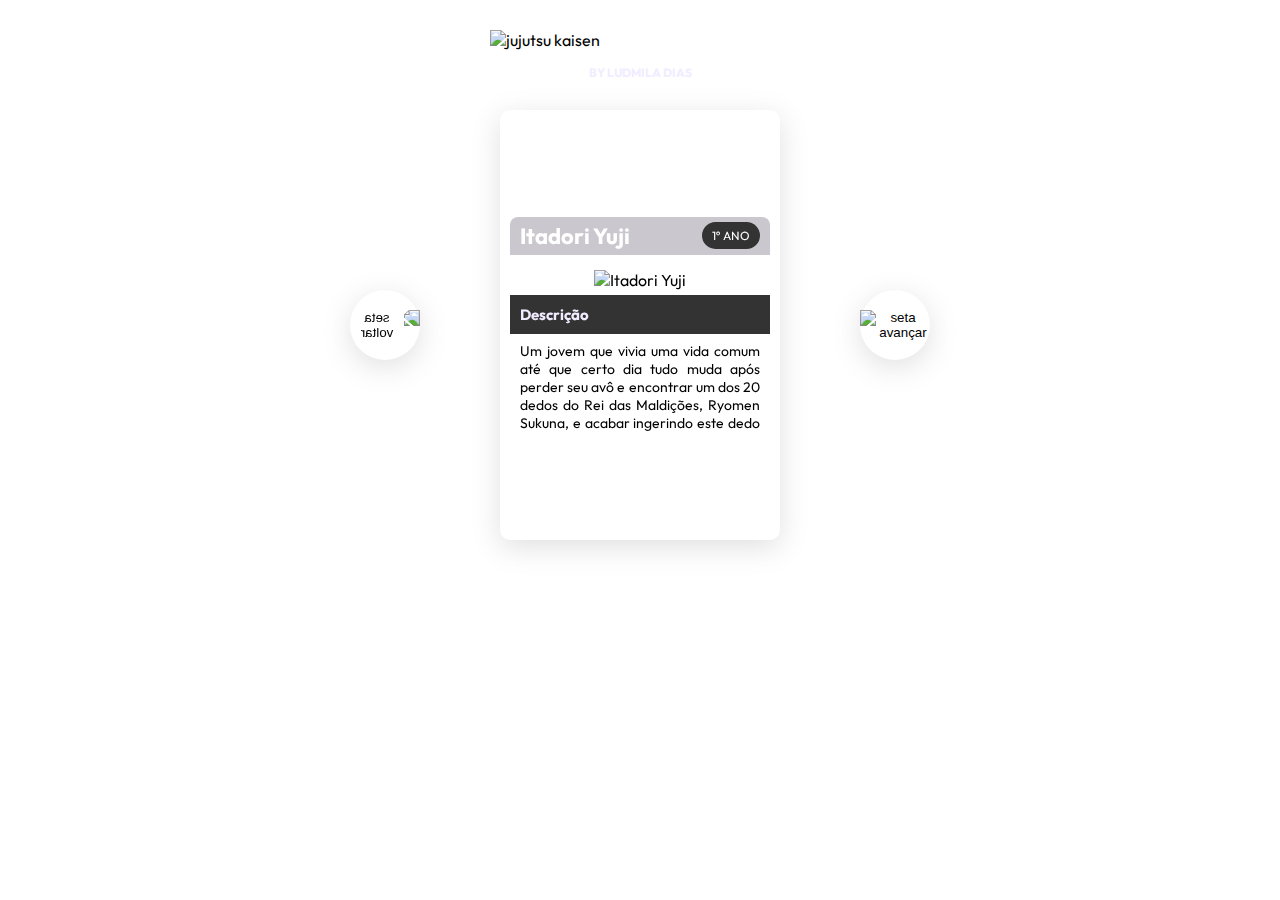
==== site.html @ b795f1f2 "Add files via upload" ====
<!DOCTYPE html>
<html lang="en">
<head>
  <meta charset="UTF-8">
  <meta
  http-equiv="X-UA-Compatible"
  content="width=device-width,initial-scale=1.0">
  <link rel="preconnect" href="https://fonts.googleapis.com">
  <link rel="preconnect" href="https://fonts.gstatic.com" crossorigin>
  <link href="https://fonts.googleapis.com/css2?family=Outfit&display=swap" rel="stylesheet">
  
  <link rel="stylesheet" href="css/reset.css">

  <link rel="stylesheet" href="css/estilos.css">

  <link rel="shortcut icon" href="https://github.com/luddias/JujutsuKaisenCards-Website/blob/main/img/jujutsu%20icon.png?raw=true" type="image/x-icon">
  
  <title>Cards Jujutsu Kaisen</title>
    
</head>
<body>
  <header class="cabecalho">
    <img class="logo" src="https://github.com/luddias/JujutsuKaisenCards-Website/blob/main/img/Jujutsu_kaisen_logo_fr.png?raw=true" alt="jujutsu kaisen">
    <h1 class="titulo">BY LUDMILA DIAS</h1>
  </header>
  
  <main class="principal">
    <button class="btn-seta btn-voltar">
      <img src="https://github.com/luddias/JujutsuKaisenCards-Website/blob/main/img/seta.png?raw=true" alt="seta voltar">
    </button>
    
    <ul class="lista-jujutsu">
        <li class="cartao selecionado fundo-1">
            <div class="informacoes">
                <h2 class="nome">Itadori Yuji</h2>
                <p class="ano">1º ANO</p>
            </div>
            <div class="img-card">
              <img class="img-jujutsu" src="https://github.com/luddias/JujutsuKaisenCards-Website/blob/main/img/Yuji_Itadori__Anime_2_.png?raw=true" alt="Itadori Yuji">
            </div> 
            <div class="descricao">
              <h3 class= "titulo">Descrição</h3>
              <p class=texto-desc>Um jovem que vivia uma vida comum até que certo dia tudo muda após perder seu avô e encontrar um dos 20 dedos do Rei das Maldições, Ryomen Sukuna, e acabar ingerindo este dedo para salvar seus amigos. Depois de se tornar o receptáculo de Sukuna, Yuji começou a frequentar a escola Jujutsu de Tokyo. Ele possui uma enorme destreza física, além de força e velocidade notáveis para um humano comum. </p>
            </div> 
        </li> 
      
        <li class="cartao fundo-2">
            <div>
                <h2>Nobara Kugisaki</h2>
                <p>1º ANO</p>
            </div>
          <div class="img-card">
              <img class="img-jujutsu" src="https://github.com/luddias/JujutsuKaisenCards-Website/blob/main/img/Nobara_Kugisaki__Anime_2_.png?raw=true" alt="Nobara Kugisaki">
          </div> 
          <div>
              <h3>Descrição</h3>
              <p>Nobara ingressa na escola jujutsu com o objetivo simples de deixar o interior para morar em Tóquio. Dona de uma técnica amaldiçoada voltada para o jujutsu clássico, ela utiliza um martelo, pregos e um boneco de palha para realizar seus feitiços. Com a “Técnica do Boneco de Palha”, usando martelo e pregos, Nobara consegue transmitir sua própria energia amaldiçoada onde seus ataques atingem, gerando fluxos explosivos de energia. </p>
          </div> 
        </li> 
        <li class="cartao fundo-3">
            <div>
                <h2>Megumi Fushiguro</h2>
                <p>1º ANO</p>
            </div>
          <div class="img-card">
              <img class="img-jujutsu"  src="https://github.com/luddias/JujutsuKaisenCards-Website/blob/main/img/Megumi_Fushiguro__Anime_2__1.png?raw=true" alt="Megumi Fushiguro">
          </div> 
          <div>
              <h3>Descrição</h3>
              <p>Megumi entrou no Jujutsu como feiticeiro de grau 2 e é considerado como tendo alto potencial por Noritoshi Kamo, Mai Zenin, Satoru Gojo e até mesmo Sukuna. O personagem tem grande domínio de sua energia amaldiçoada. Sua técnica amaldiçoada permite que ele invoque criaturas conhecidas como Shikigamis, moldadas a partir de sua energia.  </p>
          </div> 
        </li> 
      
        <li class="cartao fundo-1">
             <div>
                <h2>Panda</h2>
                <p>2º ANO</p>
            </div>
          <div class="img-card">
              <img class="img-jujutsu" src="https://github.com/luddias/JujutsuKaisenCards-Website/blob/main/img/Panda__Anime_2_.png?raw=true" alt="Panda">
          </div> 
          <div>
              <h3>Descrição</h3>
              <p>Panda é um feiticeiro de grau 2 e um feiticeiro amaldiçoado com mutação abrupta, o mais avançado de sua espécie. Com uma afinidade natural com o jujutsu, Panda é capaz de exorcizar maldições com base apenas em suas habilidades físicas. Ele é muito inteligente e capaz de pensar um passo à frente de seus oponentes em uma luta.   </p>
          </div> 
        </li> 
      
        <li class="cartao fundo-2 ">
          <div>
                <h2>Toge Inumaki</h2>
                <p>2º ANO</p>
            </div>
          <div class="img-card">
              <img class="img-jujutsu" src="https://github.com/luddias/JujutsuKaisenCards-Website/blob/main/img/Toge_Inumaki__Anime_2_.png?raw=true" alt="Toge Inumaki">
          </div> 
          <div>
              <h3>Descrição</h3>
              <p>Como um membro da família Inumaki, Toge é um feiticeiro respeitado semi-grau 1. Sua técnica amaldiçoada e habilidade atlética lhe renderam uma forte reputação entre os alunos e até mesmo Geto acreditava que ele era um feiticeiro abençoado com grande potencial. Toge é altamente inteligente, com alta resistência e também um conhecimento especializado de como manejar sua poderosa técnica amaldiçoada.   </p>
          </div> 
        </li> 
        <li class="cartao fundo-3 ">
          <div>
                <h2>Maki Zen</h2>
                <p>2º ANO</p>
            </div>
          <div class="img-card">
              <img class="img-jujutsu"  src="https://github.com/luddias/JujutsuKaisenCards-Website/blob/main/img/Maki_Zen_in__Anime_.png?raw=true" alt="Maki Zen">
          </div> 
          <div>
              <h3>Descrição</h3>
              <p>Originária da família Zenin, Maki saiu sozinha devido a ser rejeitada por sua falta de energia amaldiçoada. A classificação de feiticeiro Grau 4 de Maki não reflete de forma alguma sua habilidade real em batalha. Sua promoção foi paralisada por anos devido à família Zenin e ela pode facilmente exorcizar uma maldição de grau 2. Empunhando ferramentas amaldiçoadas, Maki é uma feiticeira eficaz, apesar de sua falta de energia amaldiçoada, porque ela compensa isso com habilidades físicas surpreendentes. </p>
          </div> 
        </li> 

    </ul>
    
    <button class="btn-seta">
      <img src="https://github.com/luddias/JujutsuKaisenCards-Website/blob/main/img/seta.png?raw=true" alt="seta avançar">
    </button>
  </main>
</body>
</html>
---- css/estilos.css ----
body{
    font-family: 'Outfit', sans-serif;
    background-image: url("https://github.com/luddias/JujutsuKaisenCards-Website/blob/main/img/jujutsu%20background.png?raw=true");
    background-repeat: no-repeat;
    background-size: cover;
  }
  
  .cabecalho{
    display: flex;
    flex-direction: column;
    justify-content: center;
    align-items: center;
    padding-top: 30px;
    gap: 15px
  }
  
  .cabecalho .titulo{
    color: #f1ecff;
    font-size: 12px;
  }
  
  .cabecalho .logo{
    width: 300px;
    height: auto;
  }
  
  .principal{
    display:flex;
    align-items: center;
    justify-content: center;
    gap: 80px;
    margin: 30px 0;
  }
  
  .lista-jujutsu{
    width: 280px;
    height: 430px;
    position: relative;
  }
  
  .cartao .img-card{
    text-align: center;
    
  }
  
  .btn-seta{
    background-color: #FFF;
    width: 70px;
    height: 70px;
    border-radius: 50px;
    border: 0;
    cursor: pointer;
    box-shadow: rgba(100, 100, 111, 0.2) 0px 7px 29px 0px;
  }
  
  .btn-seta.btn-voltar{
    transform: rotateY(180deg);
  }
  
  .btn-seta:hover{
    background-color: #ff6347
  }
  
  .cartao{
    background-color:purple;
    height: 100%;
    opacity:0;
    display:flex;
    flex-direction: column;
    justify-content: center;
    position:absolute;
    padding: 10px;
    border-radius: 10px;
    box-shadow: rgba(100, 100, 111, 0.2) 0px 7px 29px 0px;
    transition:opacity 0.3s ease-in-out;
  }
  
  
  .cartao.selecionado{
    opacity: 1;
    z-index: 1;
  }
  
  .fundo-1{
    background: url("https://github.com/luddias/JujutsuKaisenCards-Website/blob/main/img/fundo-card-1.jpg?raw=true");
  }
  
  .fundo-2{
    background: url("https://github.com/luddias/JujutsuKaisenCards-Website/blob/main/img/fundo-card-2.jpg?raw=true");
  }
  
  .fundo-3{
    background: url("https://github.com/luddias/JujutsuKaisenCards-Website/blob/main/img/fundo-card-3.jpg?raw=true");
  }
  
  .cartao .informacoes{
    background-color: rgba(179,177,185,0.7);
    display:flex;
    align-items: center;
    justify-content: space-between;
    border-top-left-radius: 8px;
    border-top-right-radius: 8px;
    padding: 5px 10px;
  }
  
  .cartao .informacoes .nome{
    color:#fff;
    font-size: 22px;
      
  }
  
  .cartao .informacoes .ano{
    background-color: #333;
    color: #fff;
    font-size: 12px;
    border-radius: 15px;
    padding: 6px 10px;
  }
  
  .cartao .img-jujutsu{
      max-width: 100%;
      max-height: 220px;
      padding: 15px 5px 5px 5px;
  }
  
  .cartao .descricao{
    background: rgba(255,255,255,0.8);
    border-bottom-left-radius: 8px;
    border-bottom-right-radius: 8px;
  }
  
  .cartao .descricao .titulo{
    background-color: #333;
    color: #f1ecff;
    font-size: 15px;
    padding: 10px;
  }
  
  .cartao .descricao .texto-desc{
    font-size: 14px;
    padding:8px 10px;
    text-align: justify;
    max-height: 100px;
    overflow-y:auto;
    
  }
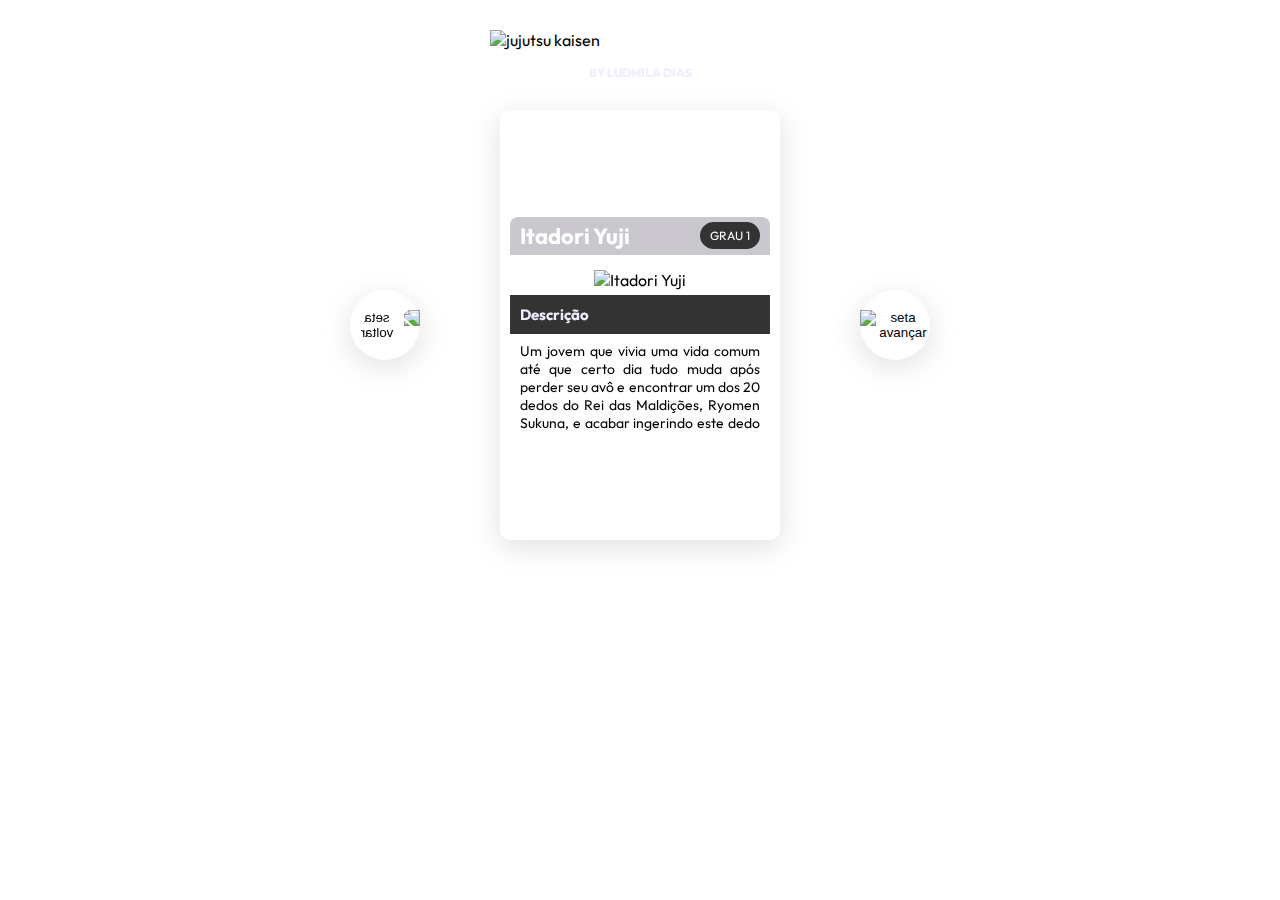
==== commit 6fcb931c: "Add files via upload" ====
--- a/site.html
+++ b/site.html
@@ -9,12 +9,14 @@
   <link rel="preconnect" href="https://fonts.gstatic.com" crossorigin>
   <link href="https://fonts.googleapis.com/css2?family=Outfit&display=swap" rel="stylesheet">
   
+  <link rel="shortcut icon" href="https://github.com/luddias/JujutsuKaisenCards-Website/blob/main/img/jujutsu%20icon.png?raw=true" type="image/x-icon">
+  
   <link rel="stylesheet" href="css/reset.css">
 
   <link rel="stylesheet" href="css/estilos.css">
 
-  <link rel="shortcut icon" href="https://github.com/luddias/JujutsuKaisenCards-Website/blob/main/img/jujutsu%20icon.png?raw=true" type="image/x-icon">
-  
+  <script type="text/javascript" src="js/script.js"></script>
+
   <title>Cards Jujutsu Kaisen</title>
     
 </head>
@@ -25,96 +27,96 @@
   </header>
   
   <main class="principal">
-    <button class="btn-seta btn-voltar">
+    <button class="btn-seta btn-voltar" onclick=voltarpersonagem()>
       <img src="https://github.com/luddias/JujutsuKaisenCards-Website/blob/main/img/seta.png?raw=true" alt="seta voltar">
     </button>
     
     <ul class="lista-jujutsu">
-        <li class="cartao selecionado fundo-1">
+        <li class="cartao selecionado fundo-1" id="cartaoyuji">
             <div class="informacoes">
                 <h2 class="nome">Itadori Yuji</h2>
-                <p class="ano">1º ANO</p>
+                <p class="ano">GRAU 1</p>
             </div>
             <div class="img-card">
               <img class="img-jujutsu" src="https://github.com/luddias/JujutsuKaisenCards-Website/blob/main/img/Yuji_Itadori__Anime_2_.png?raw=true" alt="Itadori Yuji">
             </div> 
             <div class="descricao">
               <h3 class= "titulo">Descrição</h3>
-              <p class=texto-desc>Um jovem que vivia uma vida comum até que certo dia tudo muda após perder seu avô e encontrar um dos 20 dedos do Rei das Maldições, Ryomen Sukuna, e acabar ingerindo este dedo para salvar seus amigos. Depois de se tornar o receptáculo de Sukuna, Yuji começou a frequentar a escola Jujutsu de Tokyo. Ele possui uma enorme destreza física, além de força e velocidade notáveis para um humano comum. </p>
+              <p class=texto-desc>Um jovem que vivia uma vida comum até que certo dia tudo muda após perder seu avô e encontrar um dos 20 dedos do Rei das Maldições, Ryomen Sukuna, e acabar ingerindo este dedo para salvar seus amigos. Depois de se tornar o receptáculo de Sukuna, Yuji começou a frequentar o 1º ano na escola Jujutsu de Tokyo. Ele possui uma enorme destreza física, além de força e velocidade notáveis para um humano comum. </p>
             </div> 
         </li> 
       
-        <li class="cartao fundo-2">
-            <div>
-                <h2>Nobara Kugisaki</h2>
-                <p>1º ANO</p>
+        <li class="cartao fundo-2" id="cartaonobara">
+            <div class="informacoes">
+                <h2 class="nome">Nobara Kugisaki</h2>
+                <p class="ano">GRAU 3</p>
             </div>
           <div class="img-card">
               <img class="img-jujutsu" src="https://github.com/luddias/JujutsuKaisenCards-Website/blob/main/img/Nobara_Kugisaki__Anime_2_.png?raw=true" alt="Nobara Kugisaki">
           </div> 
-          <div>
-              <h3>Descrição</h3>
-              <p>Nobara ingressa na escola jujutsu com o objetivo simples de deixar o interior para morar em Tóquio. Dona de uma técnica amaldiçoada voltada para o jujutsu clássico, ela utiliza um martelo, pregos e um boneco de palha para realizar seus feitiços. Com a “Técnica do Boneco de Palha”, usando martelo e pregos, Nobara consegue transmitir sua própria energia amaldiçoada onde seus ataques atingem, gerando fluxos explosivos de energia. </p>
+          <div class="descricao">
+              <h3 class="titulo">Descrição</h3>
+              <p class="texto-desc">Nobara ingressa na escola jujutsu com o objetivo simples de deixar o interior para morar em Tóquio. Dona de uma técnica amaldiçoada voltada para o jujutsu clássico, ela utiliza um martelo, pregos e um boneco de palha para realizar seus feitiços. Com a “Técnica do Boneco de Palha”, usando martelo e pregos, Nobara consegue transmitir sua própria energia amaldiçoada onde seus ataques atingem, gerando fluxos explosivos de energia. </p>
           </div> 
         </li> 
-        <li class="cartao fundo-3">
-            <div>
-                <h2>Megumi Fushiguro</h2>
-                <p>1º ANO</p>
+        <li class="cartao fundo-3" id="cartaomegumi">
+            <div class="informacoes">
+                <h2 class="nome">Megumi Fushiguro</h2>
+                <p class="ano">GRAU 2</p>
             </div>
           <div class="img-card">
               <img class="img-jujutsu"  src="https://github.com/luddias/JujutsuKaisenCards-Website/blob/main/img/Megumi_Fushiguro__Anime_2__1.png?raw=true" alt="Megumi Fushiguro">
           </div> 
-          <div>
-              <h3>Descrição</h3>
-              <p>Megumi entrou no Jujutsu como feiticeiro de grau 2 e é considerado como tendo alto potencial por Noritoshi Kamo, Mai Zenin, Satoru Gojo e até mesmo Sukuna. O personagem tem grande domínio de sua energia amaldiçoada. Sua técnica amaldiçoada permite que ele invoque criaturas conhecidas como Shikigamis, moldadas a partir de sua energia.  </p>
+          <div class="descricao">
+              <h3 class="titulo">Descrição</h3>
+              <p class="texto-desc">Megumi entrou no Jujutsu como feiticeiro de grau 2 e é considerado como tendo alto potencial por Noritoshi Kamo, Mai Zenin, Satoru Gojo e até mesmo Sukuna. O personagem tem grande domínio de sua energia amaldiçoada. Sua técnica amaldiçoada permite que ele invoque criaturas conhecidas como Shikigamis, moldadas a partir de sua energia.  </p>
           </div> 
         </li> 
       
-        <li class="cartao fundo-1">
-             <div>
-                <h2>Panda</h2>
-                <p>2º ANO</p>
+        <li class="cartao fundo-1" id="cartaopanda">
+             <div class="informacoes">
+                <h2 class="nome">Panda</h2>
+                <p class="ano">SEMI-GRAU 2</p>
             </div>
           <div class="img-card">
               <img class="img-jujutsu" src="https://github.com/luddias/JujutsuKaisenCards-Website/blob/main/img/Panda__Anime_2_.png?raw=true" alt="Panda">
           </div> 
-          <div>
-              <h3>Descrição</h3>
-              <p>Panda é um feiticeiro de grau 2 e um feiticeiro amaldiçoado com mutação abrupta, o mais avançado de sua espécie. Com uma afinidade natural com o jujutsu, Panda é capaz de exorcizar maldições com base apenas em suas habilidades físicas. Ele é muito inteligente e capaz de pensar um passo à frente de seus oponentes em uma luta.   </p>
+          <div class="descricao">
+              <h3 class="titulo">Descrição</h3>
+              <p class="texto-desc">Panda é um feiticeiro de grau 2 e um feiticeiro amaldiçoado com mutação abrupta, o mais avançado de sua espécie. Com uma afinidade natural com o jujutsu, Panda é capaz de exorcizar maldições com base apenas em suas habilidades físicas. Ele é muito inteligente e capaz de pensar um passo à frente de seus oponentes em uma luta.   </p>
           </div> 
         </li> 
       
-        <li class="cartao fundo-2 ">
-          <div>
-                <h2>Toge Inumaki</h2>
-                <p>2º ANO</p>
+        <li class="cartao fundo-2 " id="cartaoinumaki">
+          <div class="informacoes">
+                <h2 class="nome">Toge Inumaki</h2>
+                <p class="ano">SEMI-GRAU 1</p>
             </div>
           <div class="img-card">
               <img class="img-jujutsu" src="https://github.com/luddias/JujutsuKaisenCards-Website/blob/main/img/Toge_Inumaki__Anime_2_.png?raw=true" alt="Toge Inumaki">
           </div> 
-          <div>
-              <h3>Descrição</h3>
-              <p>Como um membro da família Inumaki, Toge é um feiticeiro respeitado semi-grau 1. Sua técnica amaldiçoada e habilidade atlética lhe renderam uma forte reputação entre os alunos e até mesmo Geto acreditava que ele era um feiticeiro abençoado com grande potencial. Toge é altamente inteligente, com alta resistência e também um conhecimento especializado de como manejar sua poderosa técnica amaldiçoada.   </p>
+          <div class="descricao">
+              <h3 class="titulo">Descrição</h3>
+              <p class="texto-desc">Como um membro da família Inumaki, Toge é do 2º ano e é um feiticeiro respeitado semi-grau 1. Sua técnica amaldiçoada e habilidade atlética lhe renderam uma forte reputação entre os alunos e até mesmo Geto acreditava que ele era um feiticeiro abençoado com grande potencial. Toge é altamente inteligente, com alta resistência e também um conhecimento especializado de como manejar sua poderosa técnica amaldiçoada.   </p>
           </div> 
         </li> 
-        <li class="cartao fundo-3 ">
-          <div>
-                <h2>Maki Zen</h2>
-                <p>2º ANO</p>
+        <li class="cartao fundo-3 " id="cartaomaki">
+          <div class="informacoes">
+                <h2 class="nome">Maki Zen</h2>
+                <p class="ano">GRAU 4</p>
             </div>
           <div class="img-card">
               <img class="img-jujutsu"  src="https://github.com/luddias/JujutsuKaisenCards-Website/blob/main/img/Maki_Zen_in__Anime_.png?raw=true" alt="Maki Zen">
           </div> 
-          <div>
-              <h3>Descrição</h3>
-              <p>Originária da família Zenin, Maki saiu sozinha devido a ser rejeitada por sua falta de energia amaldiçoada. A classificação de feiticeiro Grau 4 de Maki não reflete de forma alguma sua habilidade real em batalha. Sua promoção foi paralisada por anos devido à família Zenin e ela pode facilmente exorcizar uma maldição de grau 2. Empunhando ferramentas amaldiçoadas, Maki é uma feiticeira eficaz, apesar de sua falta de energia amaldiçoada, porque ela compensa isso com habilidades físicas surpreendentes. </p>
+          <div class="descricao">
+              <h3 class="titulo">Descrição</h3>
+              <p class="texto-desc">Originária da família Zenin, Maki saiu sozinha devido a ser rejeitada por sua falta de energia amaldiçoada. A classificação de feiticeiro Grau 4 de Maki não reflete de forma alguma sua habilidade real em batalha. Sua promoção foi paralisada por anos devido à família Zenin e ela pode facilmente exorcizar uma maldição de grau 2. Empunhando ferramentas amaldiçoadas, Maki é uma feiticeira eficaz, apesar de sua falta de energia amaldiçoada, porque ela compensa isso com habilidades físicas surpreendentes. </p>
           </div> 
         </li> 
 
     </ul>
     
-    <button class="btn-seta">
+    <button class="btn-seta" onclick=mudarpersonagem()>
       <img src="https://github.com/luddias/JujutsuKaisenCards-Website/blob/main/img/seta.png?raw=true" alt="seta avançar">
     </button>
   </main>
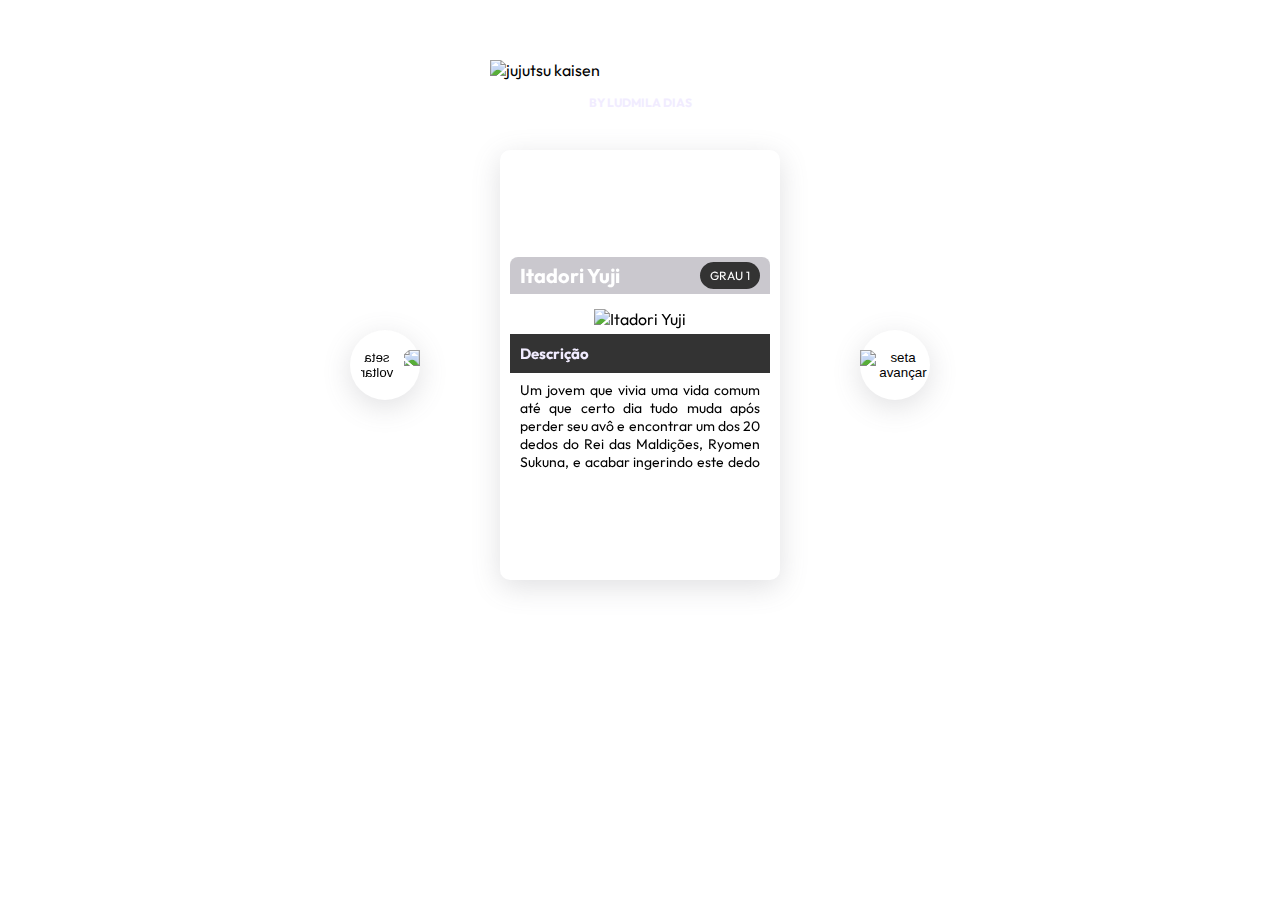
==== commit 4f64959b: "Add files via upload" ====
--- a/site.html
+++ b/site.html
@@ -12,6 +12,8 @@
   <link rel="shortcut icon" href="https://github.com/luddias/JujutsuKaisenCards-Website/blob/main/img/jujutsu%20icon.png?raw=true" type="image/x-icon">
   
   <link rel="stylesheet" href="css/reset.css">
+
+  <link rel="stylesheet" href="css/responsivo.css">
 
   <link rel="stylesheet" href="css/estilos.css">
 
--- a/css/responsivo.css
+++ b/css/responsivo.css
@@ -0,0 +1,37 @@
+@media (max-width: 620px){
+    .principal{
+      padding: 0 15px;
+      gap:10px
+  }
+  
+  .btn-seta{
+    width:20px;
+    height: 20px;
+    padding: 20px;
+    display: flex;
+    justify-content: center;
+    align-items: center;
+  }
+  
+  .lista-jujutsu{
+    height: 480px;  
+  }
+  
+  .cartao{
+    height: 480px;  
+  }
+  
+  .cartao .img-card{
+    max-height: 250px;
+    margin: 20px 0px 20px 0px;
+  }
+  
+  .cartao .informacoes .nome{
+    max-width: 50%;
+    font-size: 14px;
+  }
+  
+  .cartao .informacoes .ano{
+    font-size: 10px;
+  }
+}--- a/css/estilos.css
+++ b/css/estilos.css
@@ -1,146 +1,146 @@
 body{
-    font-family: 'Outfit', sans-serif;
-    background-image: url("https://github.com/luddias/JujutsuKaisenCards-Website/blob/main/img/jujutsu%20background.png?raw=true");
-    background-repeat: no-repeat;
-    background-size: cover;
-  }
+  font-family: 'Outfit', sans-serif;
+  background-image: url("https://github.com/luddias/JujutsuKaisenCards-Website/blob/main/img/jujutsu%20background.png?raw=true");
+  background-repeat: no-repeat;
+  background-size: cover;
+}
+
+.cabecalho{
+  display: flex;
+  flex-direction: column;
+  justify-content: center;
+  align-items: center;
+  padding-top: 60px;
+  gap: 15px
+}
+
+.cabecalho .titulo{
+  color: #f1ecff;
+  font-size: 12px;
+}
+
+.cabecalho .logo{
+  width: 300px;
+  height: auto;
+}
+
+.principal{
+  display:flex;
+  align-items: center;
+  justify-content: center;
+  gap: 80px;
+  margin: 40px 0;
+}
+
+.lista-jujutsu{
+  width: 280px;
+  height: 430px;
+  position: relative;
+}
+
+.cartao .img-card{
+  text-align: center;
   
-  .cabecalho{
-    display: flex;
-    flex-direction: column;
-    justify-content: center;
-    align-items: center;
-    padding-top: 30px;
-    gap: 15px
-  }
+}
+
+.btn-seta{
+  background-color: #FFF;
+  width: 70px;
+  height: 70px;
+  border-radius: 50px;
+  border: 0;
+  cursor: pointer;
+  box-shadow: rgba(100, 100, 111, 0.2) 0px 7px 29px 0px;
+}
+
+.btn-seta.btn-voltar{
+  transform: rotateY(180deg);
+}
+
+.btn-seta:hover{
+  background-color: #f4cccc
+}
+
+.cartao{
+  background-color:purple;
+  height: 100%;
+  opacity:0;
+  display:flex;
+  flex-direction: column;
+  justify-content: center;
+  position:absolute;
+  padding: 10px;
+  border-radius: 10px;
+  box-shadow: rgba(100, 100, 111, 0.2) 0px 7px 29px 0px;
+  transition:opacity 0.3s ease-in-out;
+}
+
+
+.cartao.selecionado{
+  opacity: 1;
+  z-index: 1;
+}
+
+.fundo-1{
+  background: url("https://github.com/luddias/JujutsuKaisenCards-Website/blob/main/img/fundo-card-1.jpg?raw=true");
+}
+
+.fundo-2{
+  background: url("https://github.com/luddias/JujutsuKaisenCards-Website/blob/main/img/fundo-card-2.jpg?raw=true");
+}
+
+.fundo-3{
+  background: url("https://github.com/luddias/JujutsuKaisenCards-Website/blob/main/img/fundo-card-3.jpg?raw=true");
+}
+
+.cartao .informacoes{
+  background-color: rgba(179,177,185,0.7);
+  display:flex;
+  align-items: center;
+  justify-content: space-between;
+  border-top-left-radius: 8px;
+  border-top-right-radius: 8px;
+  padding: 5px 10px;
+}
+
+.cartao .informacoes .nome{
+  color:#fff;
+  font-size: 20px;
+    
+}
+
+.cartao .informacoes .ano{
+  background-color: #333;
+  color: #fff;
+  font-size: 12px;
+  border-radius: 15px;
+  padding: 6px 10px;
+}
+
+.cartao .img-jujutsu{
+    max-width: 100%;
+    max-height: 220px;
+    padding: 15px 5px 5px 5px;
+}
+
+.cartao .descricao{
+  background: rgba(255,255,255,0.8);
+  border-bottom-left-radius: 8px;
+  border-bottom-right-radius: 8px;
+}
+
+.cartao .descricao .titulo{
+  background-color: #333;
+  color: #f1ecff;
+  font-size: 15px;
+  padding: 10px;
+}
+
+.cartao .descricao .texto-desc{
+  font-size: 14px;
+  padding:8px 10px;
+  text-align: justify;
+  max-height: 100px;
+  overflow-y:auto;
   
-  .cabecalho .titulo{
-    color: #f1ecff;
-    font-size: 12px;
-  }
-  
-  .cabecalho .logo{
-    width: 300px;
-    height: auto;
-  }
-  
-  .principal{
-    display:flex;
-    align-items: center;
-    justify-content: center;
-    gap: 80px;
-    margin: 30px 0;
-  }
-  
-  .lista-jujutsu{
-    width: 280px;
-    height: 430px;
-    position: relative;
-  }
-  
-  .cartao .img-card{
-    text-align: center;
-    
-  }
-  
-  .btn-seta{
-    background-color: #FFF;
-    width: 70px;
-    height: 70px;
-    border-radius: 50px;
-    border: 0;
-    cursor: pointer;
-    box-shadow: rgba(100, 100, 111, 0.2) 0px 7px 29px 0px;
-  }
-  
-  .btn-seta.btn-voltar{
-    transform: rotateY(180deg);
-  }
-  
-  .btn-seta:hover{
-    background-color: #ff6347
-  }
-  
-  .cartao{
-    background-color:purple;
-    height: 100%;
-    opacity:0;
-    display:flex;
-    flex-direction: column;
-    justify-content: center;
-    position:absolute;
-    padding: 10px;
-    border-radius: 10px;
-    box-shadow: rgba(100, 100, 111, 0.2) 0px 7px 29px 0px;
-    transition:opacity 0.3s ease-in-out;
-  }
-  
-  
-  .cartao.selecionado{
-    opacity: 1;
-    z-index: 1;
-  }
-  
-  .fundo-1{
-    background: url("https://github.com/luddias/JujutsuKaisenCards-Website/blob/main/img/fundo-card-1.jpg?raw=true");
-  }
-  
-  .fundo-2{
-    background: url("https://github.com/luddias/JujutsuKaisenCards-Website/blob/main/img/fundo-card-2.jpg?raw=true");
-  }
-  
-  .fundo-3{
-    background: url("https://github.com/luddias/JujutsuKaisenCards-Website/blob/main/img/fundo-card-3.jpg?raw=true");
-  }
-  
-  .cartao .informacoes{
-    background-color: rgba(179,177,185,0.7);
-    display:flex;
-    align-items: center;
-    justify-content: space-between;
-    border-top-left-radius: 8px;
-    border-top-right-radius: 8px;
-    padding: 5px 10px;
-  }
-  
-  .cartao .informacoes .nome{
-    color:#fff;
-    font-size: 22px;
-      
-  }
-  
-  .cartao .informacoes .ano{
-    background-color: #333;
-    color: #fff;
-    font-size: 12px;
-    border-radius: 15px;
-    padding: 6px 10px;
-  }
-  
-  .cartao .img-jujutsu{
-      max-width: 100%;
-      max-height: 220px;
-      padding: 15px 5px 5px 5px;
-  }
-  
-  .cartao .descricao{
-    background: rgba(255,255,255,0.8);
-    border-bottom-left-radius: 8px;
-    border-bottom-right-radius: 8px;
-  }
-  
-  .cartao .descricao .titulo{
-    background-color: #333;
-    color: #f1ecff;
-    font-size: 15px;
-    padding: 10px;
-  }
-  
-  .cartao .descricao .texto-desc{
-    font-size: 14px;
-    padding:8px 10px;
-    text-align: justify;
-    max-height: 100px;
-    overflow-y:auto;
-    
-  }+}